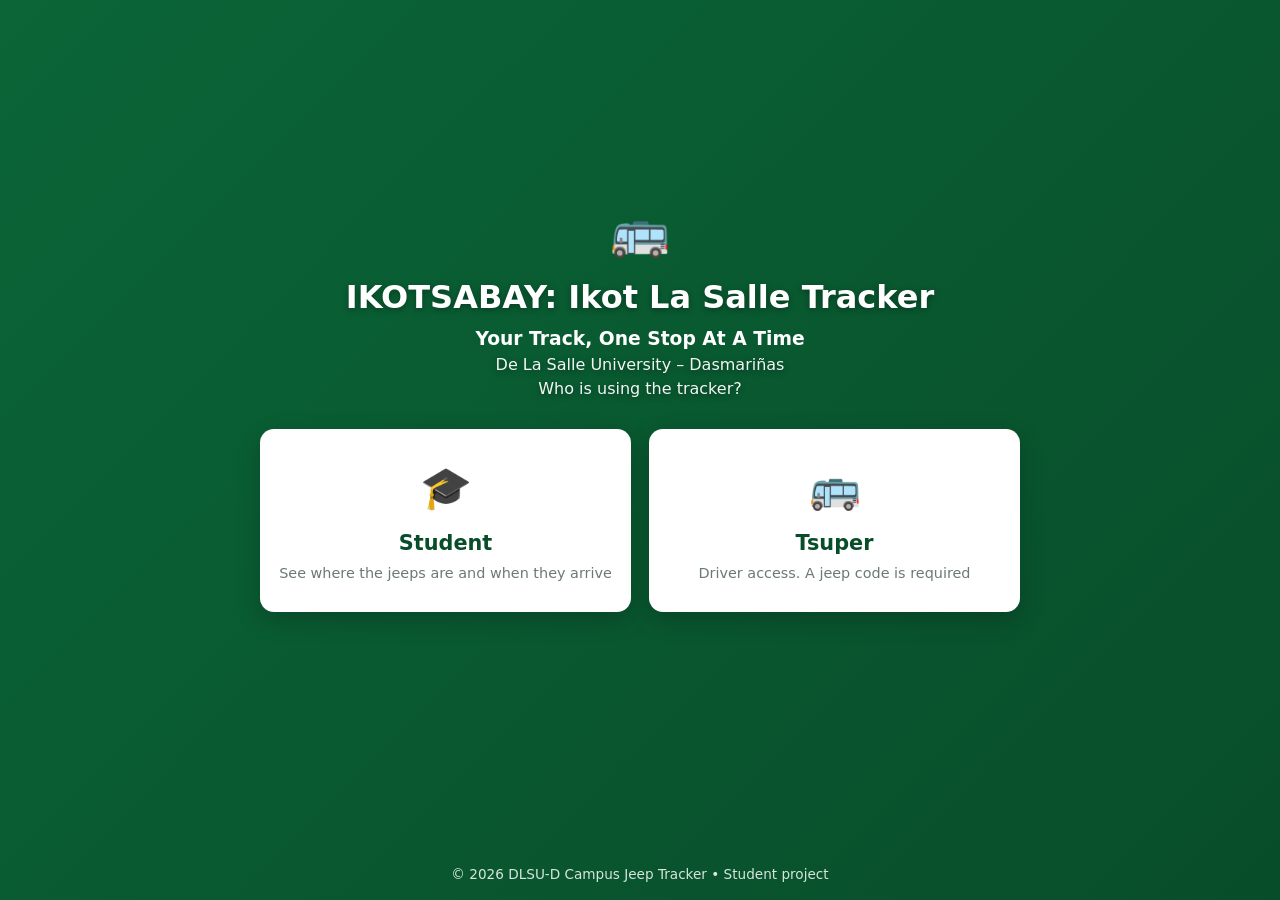
==== index.html @ e63c4e4c "Add files via upload" ====
<!DOCTYPE html>
<html lang="en">
<head>
  <meta charset="UTF-8" />
  <meta name="viewport" content="width=device-width, initial-scale=1.0" />
  <title>DLSU-D Campus Jeep Tracker</title>
  <link rel="stylesheet" href="style.css" />
  <script src="landing.js" defer></script>
</head>
<body>

<div class="landing">
  <main class="landing-main">
    <div class="landing-box">
      <div class="landing-logo">🚌</div>
      <h1>IKOTSABAY: Ikot La Salle Tracker</h1>
      <h3>Your Track, One Stop At A Time</h3>
      <p class="landing-sub">De La Salle University – Dasmariñas<br>Who is using the tracker?</p>

      <div class="role-grid">
        <button id="studentBtn" class="role-card" type="button">
          <span class="role-icon">🎓</span>
          <span class="role-title">Student</span>
          <span class="role-desc">See where the jeeps are and when they arrive</span>
        </button>

        <button id="tsuperBtn" class="role-card" type="button">
          <span class="role-icon">🚌</span>
          <span class="role-title">Tsuper</span>
          <span class="role-desc">Driver access. A jeep code is required</span>
        </button>
      </div>

      <!-- Tsuper code entry (hidden until Tsuper is clicked) -->
      <div id="codePanel" class="code-panel" hidden>
        <form id="codeForm" autocomplete="off">
          <label for="codeInput">Enter your jeep code</label>
          <div class="code-row">
            <input id="codeInput" type="text" maxlength="12" placeholder="e.g. ABC123" />
            <button type="submit" class="btn-primary">Enter</button>
          </div>
          <p id="codeError" class="code-error" role="alert"></p>
          <button id="cancelCode" type="button" class="link-btn">← Back</button>
        </form>
      </div>
    </div>
  </main>

  <footer class="landing-foot">
    <p>© <span id="year"></span> DLSU-D Campus Jeep Tracker • Student project</p>
  </footer>
</div>

</body>
</html>
---- style.css ----
:root {
  --green: #0b6b3a;
  --green-dark: #084d2a;
  --green-light: #e6f3ec;
  --gold: #f2b705;
  --ink: #1d2a24;
  --muted: #6b7a72;
  --bg: #f5f8f6;
  --card: #ffffff;
  --border: #dbe5df;
  --danger: #c0392b;
  --radius: 14px;
}

* { box-sizing: border-box; margin: 0; padding: 0; }

body {
  font-family: "Segoe UI", system-ui, -apple-system, Roboto, Arial, sans-serif;
  background: var(--bg);
  color: var(--ink);
  line-height: 1.5;
}
body.no-scroll { overflow: hidden; }

.container { width: min(1100px, 92%); margin: 0 auto; }
.muted { color: var(--muted); }
.small { font-size: 0.85rem; }

/* ---------- Header ---------- */
.site-header {
  background: var(--green-dark);
  color: #fff;
  position: sticky;
  top: 0;
  z-index: 10;
  box-shadow: 0 2px 8px rgba(0,0,0,.15);
}
.header-inner {
  display: flex;
  align-items: center;
  justify-content: space-between;
  gap: 16px;
  padding: 12px 0;
  flex-wrap: wrap;
}
.brand { display: flex; align-items: center; gap: 12px; }
.brand-mark { font-size: 2rem; }
.brand h1 { font-size: 1.15rem; }
.brand p { font-size: 0.8rem; opacity: .8; }
nav { display: flex; gap: 18px; flex-wrap: wrap; }
nav a {
  color: #fff;
  text-decoration: none;
  font-size: 0.95rem;
  padding: 4px 2px;
  border-bottom: 2px solid transparent;
}
nav a:hover { border-color: var(--gold); }
nav a.active { border-color: var(--gold); }

/* ---------- Hero: photo with green cover (images/DLSUD-header.png) ---------- */
.hero {
  background-color: var(--green-dark);
  background-image:
    linear-gradient(135deg, rgba(11,107,58,0.80) 0%, rgba(8,77,42,0.90) 100%),
    url("images/DLSUD-header.png");
  background-size: cover;
  background-position: center;
  background-repeat: no-repeat;
  color: #fff;
  padding: 70px 0 90px;
}
.hero h2 { font-size: 2rem; margin-bottom: 6px; text-shadow: 0 2px 6px rgba(0,0,0,.35); }
.hero p { opacity: .95; max-width: 560px; text-shadow: 0 2px 6px rgba(0,0,0,.35); }
.page-hero { padding: 50px 0 80px; }

.finder {
  margin-top: 24px;
  background: #fff;
  color: var(--ink);
  border-radius: var(--radius);
  padding: 18px;
  display: grid;
  grid-template-columns: auto 1fr;
  gap: 12px 14px;
  align-items: center;
  box-shadow: 0 8px 24px rgba(0,0,0,.18);
  max-width: 640px;
}
.finder label { font-weight: 600; }
.finder select {
  padding: 10px 12px;
  border: 1px solid var(--border);
  border-radius: 10px;
  font-size: 1rem;
  background: #fff;
}
.finder-result { grid-column: 1 / -1; font-size: 1.05rem; }
.finder-result strong { color: var(--green); font-size: 1.4rem; }

/* ---------- Cards ---------- */
main { margin-top: -40px; padding-bottom: 40px; display: grid; gap: 24px; }
.card {
  background: var(--card);
  border: 1px solid var(--border);
  border-radius: var(--radius);
  padding: 20px;
  box-shadow: 0 2px 10px rgba(0,0,0,.04);
}
.card-head {
  display: flex;
  align-items: center;
  justify-content: space-between;
  flex-wrap: wrap;
  gap: 10px;
  margin-bottom: 14px;
}
.card-head h3 { font-size: 1.15rem; color: var(--green-dark); }
.controls { display: flex; align-items: center; gap: 16px; flex-wrap: wrap; }
.switch { display: flex; align-items: center; gap: 8px; font-size: 0.85rem; color: var(--muted); }
.clock {
  font-variant-numeric: tabular-nums;
  background: var(--green-light);
  color: var(--green-dark);
  padding: 4px 10px;
  border-radius: 8px;
  font-weight: 600;
}

/* ---------- Live map ---------- */
.map-wrap {
  background: #eef5f0;
  border: 1px solid var(--border);
  border-radius: 12px;
  overflow: hidden;
}
#campusMap { width: 100%; height: auto; display: block; }
.blocks rect { fill: #d6e6dc; stroke: #bcd3c4; }
.blocks .field { fill: #bfe0c8; }
.route { fill: none; stroke: var(--green); stroke-width: 6; stroke-linecap: round; opacity: .35; }
.stop-dot { fill: #fff; stroke: var(--green-dark); stroke-width: 3; cursor: pointer; }
.stop-dot:hover { r: 10; }
.stop-dot.selected { fill: var(--gold); stroke: var(--green-dark); }
.stop-label { font-size: 12px; fill: var(--green-dark); font-weight: 600; pointer-events: none; }
.jeep-body { fill: var(--danger); stroke: #fff; stroke-width: 2; }
.jeep-text { font-size: 10px; fill: #fff; font-weight: 700; text-anchor: middle; dominant-baseline: central; pointer-events: none; }
.jeep.offline .jeep-body { fill: #999; }

.legend { display: flex; gap: 18px; flex-wrap: wrap; margin-top: 12px; font-size: 0.85rem; color: var(--muted); }
.dot { display: inline-block; width: 12px; height: 12px; border-radius: 50%; margin-right: 6px; vertical-align: -1px; }
.dot.stop { background: #fff; border: 3px solid var(--green-dark); }
.dot.jeep { background: var(--danger); }
.dot.next { background: var(--gold); border: 3px solid var(--green-dark); }

/* ---------- Official map thumbnail ---------- */
.map-thumb {
  width: 100%;
  display: block;
  border-radius: 12px;
  border: 1px solid var(--border);
  cursor: zoom-in;
  transition: box-shadow .2s;
}
.map-thumb:hover { box-shadow: 0 6px 18px rgba(0,0,0,.18); }

/* ---------- Full-screen map viewer ---------- */
.lightbox {
  position: fixed;
  inset: 0;
  background: rgba(0, 0, 0, 0.88);
  display: none;
  align-items: center;
  justify-content: center;
  flex-direction: column;
  gap: 10px;
  padding: 16px;
  z-index: 100;
  cursor: zoom-out;
}
.lightbox.open { display: flex; }
.lightbox img {
  max-width: 96vw;
  max-height: 84vh;
  object-fit: contain;
  border-radius: 8px;
  background: #fff;
  cursor: default;
}
.lightbox-close {
  position: absolute;
  top: 14px;
  right: 18px;
  width: 42px;
  height: 42px;
  border: none;
  border-radius: 50%;
  background: rgba(255,255,255,.18);
  color: #fff;
  font-size: 1.8rem;
  line-height: 1;
  cursor: pointer;
}
.lightbox-close:hover { background: rgba(255,255,255,.32); }
.lightbox-hint { color: #d5e6dc; font-size: 0.85rem; }

/* ---------- Jeep cards ---------- */
.jeep-grid { display: grid; grid-template-columns: repeat(auto-fit, minmax(240px, 1fr)); gap: 14px; }
.jeep-card { border: 1px solid var(--border); border-radius: 12px; padding: 14px; background: #fbfdfc; }
.jeep-card h4 { display: flex; justify-content: space-between; align-items: center; margin-bottom: 8px; }
.badge {
  font-size: 0.72rem;
  padding: 3px 9px;
  border-radius: 999px;
  font-weight: 700;
  background: var(--green-light);
  color: var(--green-dark);
}
.badge.off { background: #eee; color: #777; }
.jeep-card p { font-size: 0.9rem; color: var(--muted); }
.jeep-card p b { color: var(--ink); }
.progress { height: 6px; background: #e3ece6; border-radius: 99px; margin-top: 10px; overflow: hidden; }
.progress > div { height: 100%; background: var(--green); transition: width .5s linear; }

/* ---------- Table ---------- */
.table-wrap { overflow-x: auto; }
table { width: 100%; border-collapse: collapse; }
th, td { padding: 10px 12px; text-align: left; border-bottom: 1px solid var(--border); }
th {
  background: var(--green-light);
  color: var(--green-dark);
  font-size: 0.85rem;
  text-transform: uppercase;
  letter-spacing: .03em;
}
tbody tr:hover { background: #f4faf6; }
tbody tr.selected { background: #fff7d6; }
td.eta { font-weight: 700; color: var(--green); font-variant-numeric: tabular-nums; }

/* ---------- Footer ---------- */
.site-footer { background: var(--green-dark); color: #cfe3d7; padding: 18px 0; text-align: center; font-size: 0.85rem; }

/* ---------- About page ---------- */
.about-card p { margin-bottom: 12px; }
.about-card p:last-child { margin-bottom: 0; }
.about-card b { color: var(--green-dark); }

.back-wrap { margin-top: 4px; }
.back-btn {
  display: inline-block;
  background: var(--green);
  color: #fff;
  text-decoration: none;
  font-weight: 600;
  padding: 10px 18px;
  border-radius: 10px;
  transition: background .2s;
}
.back-btn:hover { background: var(--green-dark); }

/* ---------- Role selection page (index.html) ---------- */
.landing {
  min-height: 100vh;
  display: flex;
  flex-direction: column;
  background-color: var(--green-dark);
  background-image:
    linear-gradient(135deg, rgba(11,107,58,0.80) 0%, rgba(8,77,42,0.90) 100%),
    url("images/DLSUD-header.png");
  background-size: cover;
  background-position: center;
  background-repeat: no-repeat;
  color: #fff;
}
.landing-main {
  flex: 1;
  display: flex;
  align-items: center;
  justify-content: center;
  padding: 40px 0;
}
.landing-box { text-align: center; width: min(760px, 92%); }
.landing-logo { font-size: 3rem; }
.landing-box h1 { font-size: 2rem; margin: 6px 0 4px; text-shadow: 0 2px 6px rgba(0,0,0,.35); }
.landing-sub { opacity: .95; margin-bottom: 28px; text-shadow: 0 2px 6px rgba(0,0,0,.35); }
.landing-foot { text-align: center; padding: 16px; font-size: 0.85rem; color: #d5e6dc; }

.role-grid { display: grid; grid-template-columns: 1fr 1fr; gap: 18px; }
.role-card {
  background: #fff;
  color: var(--ink);
  border: none;
  border-radius: var(--radius);
  padding: 28px 18px;
  cursor: pointer;
  font: inherit;
  box-shadow: 0 8px 24px rgba(0,0,0,.2);
  transition: transform .15s, box-shadow .15s;
}
.role-card:hover { transform: translateY(-4px); box-shadow: 0 14px 30px rgba(0,0,0,.28); }
.role-icon { display: block; font-size: 2.6rem; margin-bottom: 8px; }
.role-title { display: block; font-size: 1.3rem; font-weight: 700; color: var(--green-dark); }
.role-desc { display: block; font-size: 0.9rem; color: var(--muted); margin-top: 4px; }

.code-panel {
  margin: 20px auto 0;
  background: #fff;
  color: var(--ink);
  border-radius: var(--radius);
  padding: 20px;
  max-width: 420px;
  text-align: left;
  box-shadow: 0 8px 24px rgba(0,0,0,.2);
}
.code-panel[hidden] { display: none; }
.code-panel label { font-weight: 600; display: block; margin-bottom: 8px; }
.code-row { display: flex; gap: 10px; }
.code-row input {
  flex: 1;
  min-width: 0;
  padding: 11px 12px;
  border: 1px solid var(--border);
  border-radius: 10px;
  font-size: 1.05rem;
  letter-spacing: .12em;
  text-transform: uppercase;
}
.code-error { color: var(--danger); font-size: 0.9rem; margin-top: 8px; min-height: 1.2em; }

.btn-primary {
  background: var(--green);
  color: #fff;
  border: none;
  border-radius: 10px;
  padding: 10px 20px;
  font-weight: 700;
  cursor: pointer;
}
.btn-primary:hover { background: var(--green-dark); }
.link-btn {
  background: none;
  border: none;
  color: var(--green);
  cursor: pointer;
  font: inherit;
  text-decoration: underline;
  margin-top: 8px;
}

/* ---------- Tsuper banner (under the navigation) ---------- */
.driver-bar {
  background: var(--gold);
  color: #3a2e00;
  border-bottom: 3px solid #d9a404;
}
.driver-bar[hidden] { display: none; }
.driver-inner {
  display: flex;
  align-items: center;
  justify-content: space-between;
  gap: 16px;
  padding: 14px 0;
  flex-wrap: wrap;
}
.driver-hello { font-weight: 700; font-size: 1.05rem; }
.driver-ask { font-size: 0.95rem; }
.trip-msg { font-size: 0.82rem; margin-top: 4px; }
.driver-actions { display: flex; gap: 10px; }
.btn-yes {
  background: var(--green);
  color: #fff;
  border: none;
  border-radius: 10px;
  padding: 10px 28px;
  font-weight: 700;
  font-size: 1rem;
  cursor: pointer;
}
.btn-yes:hover { background: var(--green-dark); }
.btn-yes:disabled { background: #4d7f63; cursor: default; }
.btn-ghost {
  background: transparent;
  border: 2px solid #3a2e00;
  color: #3a2e00;
  border-radius: 10px;
  padding: 8px 16px;
  font-weight: 600;
  cursor: pointer;
}
.btn-ghost:hover { background: rgba(0,0,0,.08); }

/* ---------- Phones ---------- */
@media (max-width: 600px) {
  .finder { grid-template-columns: 1fr; }
  .hero h2 { font-size: 1.5rem; }
  nav { gap: 12px; }
  .stop-label { font-size: 15px; }
  .role-grid { grid-template-columns: 1fr; }
  .landing-box h1 { font-size: 1.5rem; }
}
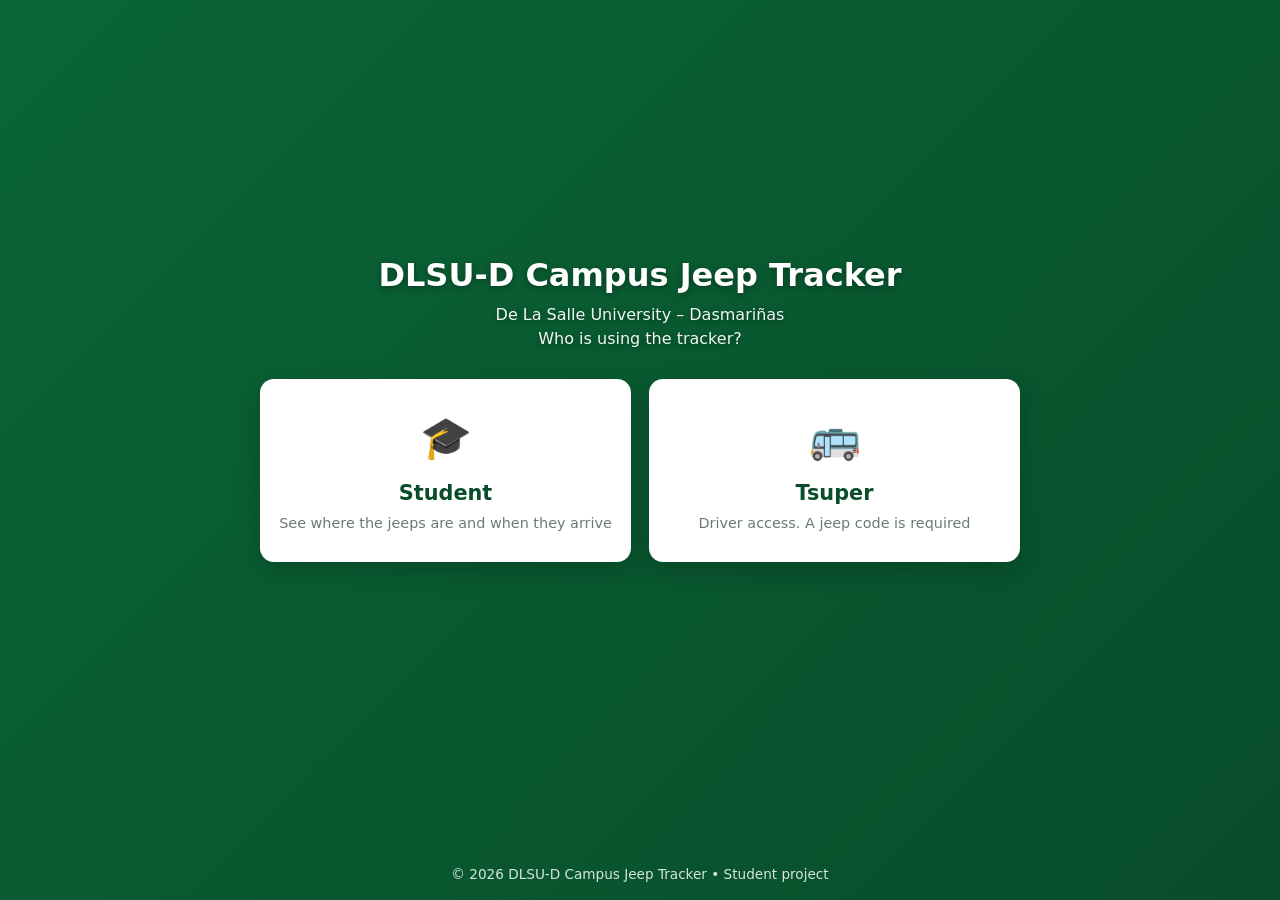
==== commit 0a9941ab: "Revise index.html for landing page improvements Updated the landing page structure and content." ====
--- a/index.html
+++ b/index.html
@@ -12,9 +12,7 @@
 <div class="landing">
   <main class="landing-main">
     <div class="landing-box">
-      <div class="landing-logo">🚌</div>
-      <h1>IKOTSABAY: Ikot La Salle Tracker</h1>
-      <h3>Your Track, One Stop At A Time</h3>
+      <h1>DLSU-D Campus Jeep Tracker</h1>
       <p class="landing-sub">De La Salle University – Dasmariñas<br>Who is using the tracker?</p>
 
       <div class="role-grid">
@@ -52,4 +50,4 @@
 </div>
 
 </body>
-</html>+</html>
